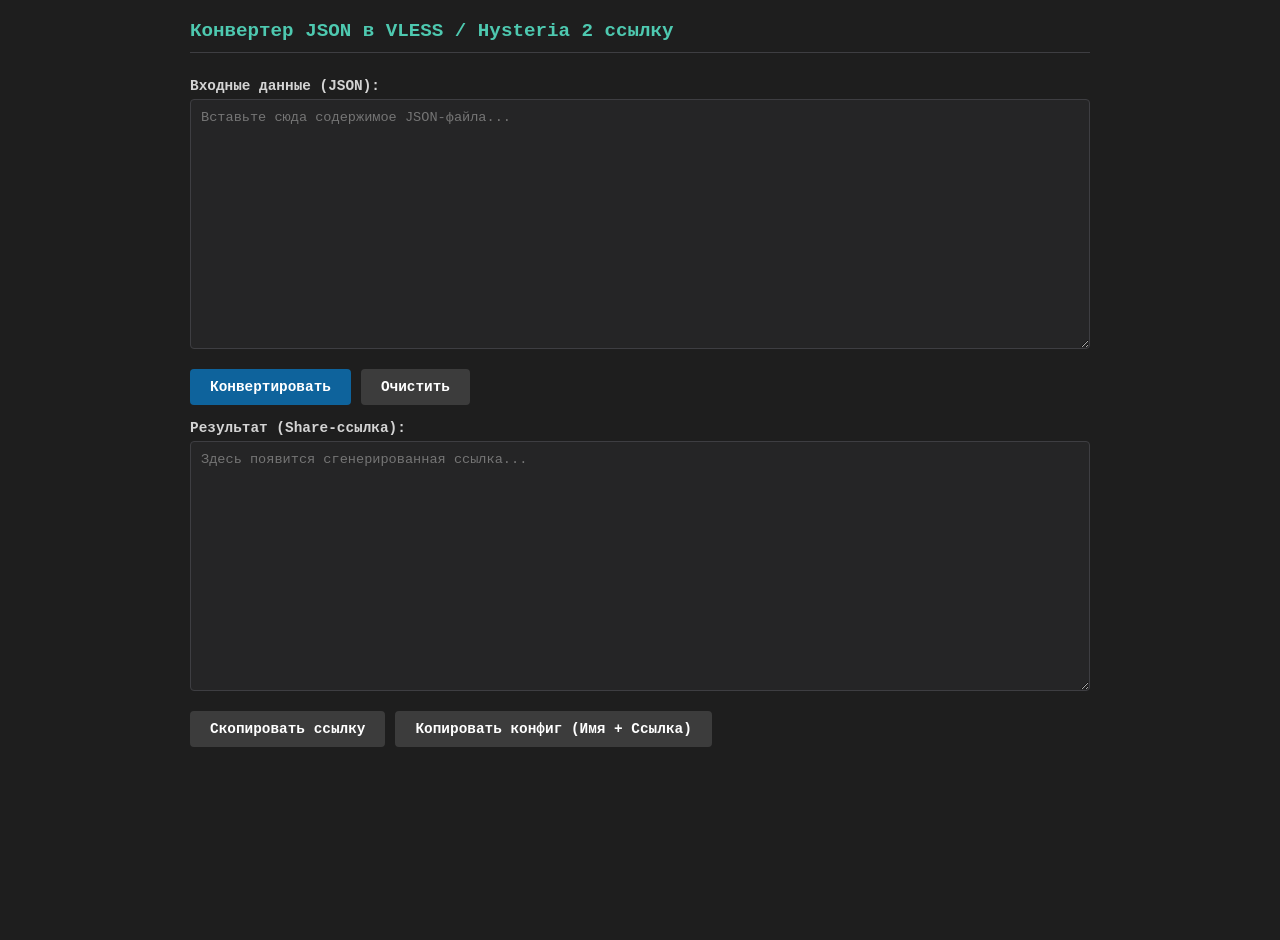
==== converter.html @ 9d79bfa4 "add converter" ====
<!DOCTYPE html>
<html lang="ru">
<head>
    <meta charset="UTF-8">
    <meta name="viewport" content="width=device-width, initial-scale=1.0">
    <title>Универсальный конвертер JSON в Share-ссылку</title>
    <style>
        :root {
            --bg-color: #1e1e1e;
            --text-color: #d4d4d4;
            --input-bg: #252526;
            --border-color: #3e3e42;
            --accent-color: #0e639c;
            --accent-hover: #1177bb;
            --success-color: #4ec9b0;
            --error-color: #f48771;
        }

        body {
            font-family: 'Consolas', 'Monaco', 'Courier New', monospace;
            background-color: var(--bg-color);
            color: var(--text-color);
            margin: 0;
            padding: 20px;
            display: flex;
            flex-direction: column;
            align-items: center;
            min-height: 100vh;
        }

        .container {
            width: 100%;
            max-width: 900px;
            display: flex;
            flex-direction: column;
            gap: 15px;
        }

        h2 {
            margin: 0 0 10px 0;
            font-size: 1.2rem;
            color: var(--success-color);
            border-bottom: 1px solid var(--border-color);
            padding-bottom: 10px;
        }

        label {
            font-size: 0.9rem;
            font-weight: bold;
            margin-bottom: 5px;
            display: block;
        }

        textarea {
            width: 100%;
            height: 250px;
            background-color: var(--input-bg);
            color: var(--text-color);
            border: 1px solid var(--border-color);
            border-radius: 4px;
            padding: 10px;
            font-family: inherit;
            font-size: 0.85rem;
            resize: vertical;
            box-sizing: border-box;
            outline: none;
        }

        textarea:focus {
            border-color: var(--accent-color);
        }

        .button-group {
            display: flex;
            gap: 10px;
            align-items: center;
            flex-wrap: wrap;
        }

        button {
            background-color: var(--accent-color);
            color: white;
            border: none;
            padding: 10px 20px;
            border-radius: 4px;
            cursor: pointer;
            font-family: inherit;
            font-size: 0.9rem;
            font-weight: bold;
            transition: background-color 0.2s, transform 0.1s;
        }

        button:hover {
            background-color: var(--accent-hover);
        }

        button:active {
            transform: translateY(1px);
        }

        button.secondary {
            background-color: #3c3c3c;
        }

        button.secondary:hover {
            background-color: #4c4c4c;
        }

        #status {
            font-size: 0.85rem;
            margin-top: 5px;
            min-height: 1.2em;
            margin-left: 10px;
        }

        .status-error { color: var(--error-color); }
        .status-success { color: var(--success-color); }

        .output-wrapper {
            position: relative;
        }

        .copy-indicator {
            position: absolute;
            right: 10px;
            top: 10px;
            font-size: 0.8rem;
            color: var(--success-color);
            opacity: 0;
            transition: opacity 0.3s;
            pointer-events: none;
            background-color: rgba(30, 30, 30, 0.8);
            padding: 2px 6px;
            border-radius: 3px;
        }

        .copy-indicator.visible {
            opacity: 1;
        }
    </style>
</head>
<body>

<div class="container">
    <h2>Конвертер JSON в VLESS / Hysteria 2 ссылку</h2>

    <div>
        <label for="jsonInput">Входные данные (JSON):</label>
        <textarea id="jsonInput" placeholder='Вставьте сюда содержимое JSON-файла...'></textarea>
    </div>

    <div class="button-group">
        <button id="convertBtn">Конвертировать</button>
        <button id="clearBtn" class="secondary">Очистить</button>
        <span id="status"></span>
    </div>

    <div class="output-wrapper">
        <label for="linkOutput">Результат (Share-ссылка):</label>
        <textarea id="linkOutput" readonly placeholder="Здесь появится сгенерированная ссылка..."></textarea>
        <span id="copyIndicator" class="copy-indicator">Скопировано!</span>
    </div>

    <div class="button-group">
        <button id="copyBtn" class="secondary">Скопировать ссылку</button>
        <button id="copyConfigBtn" class="secondary">Копировать конфиг (Имя + Ссылка)</button>
    </div>
</div>

<script>
    const jsonInput = document.getElementById('jsonInput');
    const linkOutput = document.getElementById('linkOutput');
    const convertBtn = document.getElementById('convertBtn');
    const copyBtn = document.getElementById('copyBtn');
    const copyConfigBtn = document.getElementById('copyConfigBtn');
    const clearBtn = document.getElementById('clearBtn');
    const status = document.getElementById('status');
    const copyIndicator = document.getElementById('copyIndicator');

    let currentRemark = '';

    function setStatus(message, isError = false) {
        status.textContent = message;
        status.className = isError ? 'status-error' : 'status-success';
    }

    function clearStatus() {
        status.textContent = '';
        status.className = '';
    }

    convertBtn.addEventListener('click', () => {
        clearStatus();
        const rawJson = jsonInput.value.trim();

        if (!rawJson) {
            setStatus('Ошибка: Поле ввода пустое.', true);
            return;
        }

        let config;
        try {
            config = JSON.parse(rawJson);
        } catch (e) {
            setStatus('Ошибка: Невалидный JSON формат. Проверьте синтаксис.', true);
            return;
        }

        const outbound = config.outbounds?.find(out => ['vless', 'hysteria'].includes(out.protocol));
        if (!outbound) {
            setStatus('Ошибка: Поддерживаются только протоколы "vless" или "hysteria".', true);
            return;
        }

        const protocol = outbound.protocol;
        currentRemark = config.remarks || config.name || `${protocol.toUpperCase()}_Config`;
        const remarkEncoded = encodeURIComponent(currentRemark);

        let finalLink = '';

        if (protocol === 'vless') {
            const vnext = outbound.settings?.vnext?.[0];
            if (!vnext || !vnext.users?.[0]) {
                setStatus('Ошибка: Неверная структура VLESS (отсутствует vnext или users).', true);
                return;
            }

            const user = vnext.users[0];
            const stream = outbound.streamSettings || {};
            const security = stream.security || 'none';
            const params = new URLSearchParams();

            params.append('type', stream.network || 'tcp');
            params.append('security', security);

            if (security === 'reality' || security === 'tls') {
                const secSettings = stream[`${security}Settings`] || {};
                if (secSettings.serverName) params.append('sni', secSettings.serverName);
                if (security === 'reality') {
                    if (secSettings.publicKey) params.append('pbk', secSettings.publicKey);
                    if (secSettings.shortId) params.append('sid', secSettings.shortId);
                    if (secSettings.spiderX) params.append('spx', secSettings.spiderX);
                    if (secSettings.fingerprint) params.append('fp', secSettings.fingerprint);
                }
            }

            if (user.flow) params.append('flow', user.flow);

            ['sockopt', 'tcpSettings', 'wsSettings', 'grpcSettings', 'httpupgradeSettings'].forEach(key => {
                if (stream[key] && Object.keys(stream[key]).length > 0) {
                    params.append(key, JSON.stringify(stream[key]));
                }
            });

            const queryString = params.toString().replace(/\+/g, '%20');
            finalLink = `vless://${user.id}@${vnext.address}:${vnext.port}?${queryString}#${remarkEncoded}`;

        } else if (protocol === 'hysteria') {
            const address = outbound.settings?.address;
            const port = outbound.settings?.port;
            // Auth может быть в settings или в streamSettings.hysteriaSettings
            const auth = outbound.streamSettings?.hysteriaSettings?.auth || outbound.settings?.auth || '';
            const tlsSettings = outbound.streamSettings?.tlsSettings || {};

            if (!address || !port) {
                setStatus('Ошибка: Неверная структура Hysteria (отсутствует address или port).', true);
                return;
            }

            const params = new URLSearchParams();
            if (tlsSettings.serverName) params.append('sni', tlsSettings.serverName);
            if (tlsSettings.alpn && tlsSettings.alpn.length > 0) params.append('alpn', tlsSettings.alpn[0]);
            // insecure=0 по умолчанию, можно добавить явно, если требуется

            const queryString = params.toString().replace(/\+/g, '%20');
            finalLink = `hy2://${auth}@${address}:${port}?${queryString}#${remarkEncoded}`;
        }

        linkOutput.value = finalLink;
        setStatus(`Конвертация ${protocol.toUpperCase()} успешно завершена.`);
    });

    function showCopyFeedback(buttonElement) {
        copyIndicator.classList.add('visible');
        const originalText = buttonElement.textContent;
        buttonElement.textContent = 'Скопировано!';
        setTimeout(() => {
            copyIndicator.classList.remove('visible');
            buttonElement.textContent = originalText;
        }, 2000);
    }

    copyBtn.addEventListener('click', async () => {
        const textToCopy = linkOutput.value.trim();
        if (!textToCopy) {
            setStatus('Нечего копировать: поле вывода пустое.', true);
            return;
        }
        try {
            await navigator.clipboard.writeText(textToCopy);
            showCopyFeedback(copyBtn);
            clearStatus();
        } catch (err) {
            setStatus('Ошибка при копировании в буфер обмена.', true);
        }
    });

    copyConfigBtn.addEventListener('click', async () => {
        const linkText = linkOutput.value.trim();
        if (!linkText || !currentRemark) {
            setStatus('Сначала выполните успешную конвертацию.', true);
            return;
        }
        const textToCopy = `${currentRemark}\n${linkText}`;
        try {
            await navigator.clipboard.writeText(textToCopy);
            showCopyFeedback(copyConfigBtn);
            clearStatus();
        } catch (err) {
            setStatus('Ошибка при копировании в буфер обмена.', true);
        }
    });

    clearBtn.addEventListener('click', () => {
        jsonInput.value = '';
        linkOutput.value = '';
        currentRemark = '';
        clearStatus();
        jsonInput.focus();
    });
</script>

</body>
</html>
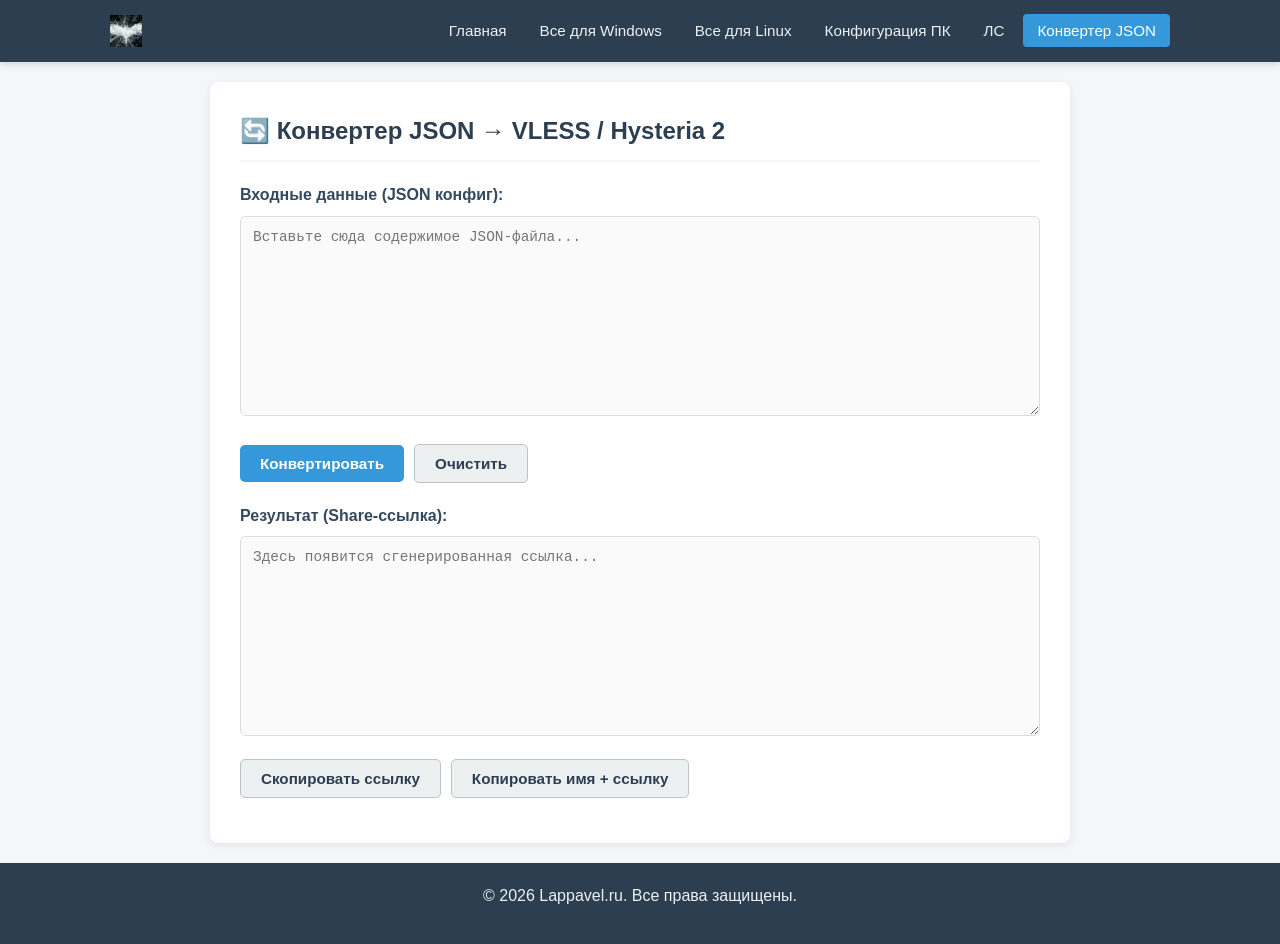
==== commit 061e4fdc: "+" ====
--- a/converter.html
+++ b/converter.html
@@ -3,135 +3,128 @@
 <head>
     <meta charset="UTF-8">
     <meta name="viewport" content="width=device-width, initial-scale=1.0">
-    <title>Универсальный конвертер JSON в Share-ссылку</title>
+    <title>Конвертер JSON — Lappavel.ru</title>
+    <link rel="icon" type="image/svg+xml" href="/favicon.svg">
+    <!-- Подключаем общие стили сайта -->
+    <link rel="stylesheet" href="/css/style.css">
+
+    <!-- Локальные стили только для элементов конвертера -->
     <style>
-        :root {
-            --bg-color: #1e1e1e;
-            --text-color: #d4d4d4;
-            --input-bg: #252526;
-            --border-color: #3e3e42;
-            --accent-color: #0e639c;
-            --accent-hover: #1177bb;
-            --success-color: #4ec9b0;
-            --error-color: #f48771;
-        }
-
-        body {
-            font-family: 'Consolas', 'Monaco', 'Courier New', monospace;
-            background-color: var(--bg-color);
-            color: var(--text-color);
-            margin: 0;
-            padding: 20px;
-            display: flex;
-            flex-direction: column;
-            align-items: center;
-            min-height: 100vh;
-        }
-
-        .container {
+        /* Адаптация контейнера под layout сайта */
+        .converter-container {
             width: 100%;
             max-width: 900px;
-            display: flex;
-            flex-direction: column;
-            gap: 15px;
-        }
-
-        h2 {
-            margin: 0 0 10px 0;
-            font-size: 1.2rem;
-            color: var(--success-color);
-            border-bottom: 1px solid var(--border-color);
+            margin: 0 auto;
+            padding: 20px;
+        }
+
+        /* Карточка вокруг всего инструмента */
+        .tool-card {
+            background: white;
+            border-radius: 8px;
+            box-shadow: 0 2px 8px rgba(0,0,0,0.08);
+            padding: 30px;
+        }
+
+        h2.tool-title {
+            color: #2c3e50;
+            margin-top: 0;
+            margin-bottom: 20px;
+            font-size: 1.5rem;
+            border-bottom: 2px solid #f4f6f9;
             padding-bottom: 10px;
         }
 
         label {
-            font-size: 0.9rem;
+            display: block;
+            margin-bottom: 8px;
             font-weight: bold;
-            margin-bottom: 5px;
-            display: block;
+            color: #34495e;
         }
 
         textarea {
             width: 100%;
-            height: 250px;
-            background-color: var(--input-bg);
-            color: var(--text-color);
-            border: 1px solid var(--border-color);
-            border-radius: 4px;
-            padding: 10px;
-            font-family: inherit;
-            font-size: 0.85rem;
+            height: 200px;
+            padding: 12px;
+            border: 1px solid #ddd;
+            border-radius: 6px;
+            font-family: 'Consolas', 'Monaco', monospace;
+            font-size: 0.9rem;
             resize: vertical;
+            transition: border-color 0.2s;
+            background-color: #fafafa;
             box-sizing: border-box;
+        }
+
+        textarea:focus {
             outline: none;
-        }
-
-        textarea:focus {
-            border-color: var(--accent-color);
+            border-color: #3498db;
+            background-color: #fff;
         }
 
         .button-group {
             display: flex;
             gap: 10px;
+            margin: 15px 0;
             align-items: center;
             flex-wrap: wrap;
         }
 
-        button {
-            background-color: var(--accent-color);
+        /* Переопределяем стандартные кнопки сайта для этого блока */
+        button.action-btn {
+            background-color: #3498db;
             color: white;
             border: none;
             padding: 10px 20px;
-            border-radius: 4px;
+            border-radius: 5px;
             cursor: pointer;
-            font-family: inherit;
+            font-weight: bold;
+            font-size: 0.95rem;
+            transition: background-color 0.2s;
+        }
+
+        button.action-btn:hover {
+            background-color: #2980b9;
+        }
+
+        button.secondary-btn {
+            background-color: #ecf0f1;
+            color: #2c3e50;
+            border: 1px solid #bdc3c7;
+        }
+
+        button.secondary-btn:hover {
+            background-color: #dde4e6;
+        }
+
+        #status {
             font-size: 0.9rem;
             font-weight: bold;
-            transition: background-color 0.2s, transform 0.1s;
-        }
-
-        button:hover {
-            background-color: var(--accent-hover);
-        }
-
-        button:active {
-            transform: translateY(1px);
-        }
-
-        button.secondary {
-            background-color: #3c3c3c;
-        }
-
-        button.secondary:hover {
-            background-color: #4c4c4c;
-        }
-
-        #status {
-            font-size: 0.85rem;
-            margin-top: 5px;
-            min-height: 1.2em;
             margin-left: 10px;
         }
 
-        .status-error { color: var(--error-color); }
-        .status-success { color: var(--success-color); }
+        .status-error { color: #e74c3c; }
+        .status-success { color: #2ecc71; }
 
         .output-wrapper {
             position: relative;
-        }
-
+            margin-top: 20px;
+        }
+
+        /* Индикатор копирования в углу поля вывода */
         .copy-indicator {
             position: absolute;
-            right: 10px;
-            top: 10px;
+            right: 15px;
+            top: 45px; /* Смещение вниз от лейбла */
             font-size: 0.8rem;
-            color: var(--success-color);
+            color: #2ecc71;
             opacity: 0;
             transition: opacity 0.3s;
             pointer-events: none;
-            background-color: rgba(30, 30, 30, 0.8);
-            padding: 2px 6px;
-            border-radius: 3px;
+            background-color: rgba(255, 255, 255, 0.9);
+            padding: 2px 8px;
+            border-radius: 4px;
+            border: 1px solid #eee;
         }
 
         .copy-indicator.visible {
@@ -141,31 +134,59 @@
 </head>
 <body>
 
-<div class="container">
-    <h2>Конвертер JSON в VLESS / Hysteria 2 ссылку</h2>
-
-    <div>
-        <label for="jsonInput">Входные данные (JSON):</label>
-        <textarea id="jsonInput" placeholder='Вставьте сюда содержимое JSON-файла...'></textarea>
+<!-- ОБЩАЯ ШАПКА САЙТА -->
+<header>
+    <div class="header-inner">
+        <a href="/" class="logo">
+            <img src="/favicon.svg" alt="Логотип">
+        </a>
+        <nav>
+            <ul>
+                <li><a href="/">Главная</a></li>
+                <li><a href="/windows.html">Все для Windows</a></li>
+                <li><a href="/linux.html">Все для Linux</a></li>
+                <li><a href="/pc-config.html">Конфигурация ПК</a></li>
+                <li><a href="/lic-scheta.html">ЛС</a></li>
+                <li><a href="/converter.html" class="active">Конвертер JSON</a></li>
+            </ul>
+        </nav>
     </div>
-
-    <div class="button-group">
-        <button id="convertBtn">Конвертировать</button>
-        <button id="clearBtn" class="secondary">Очистить</button>
-        <span id="status"></span>
+</header>
+
+<main class="container converter-container">
+
+    <div class="tool-card">
+        <h2 class="tool-title">🔄 Конвертер JSON → VLESS / Hysteria 2</h2>
+
+        <div style="margin-bottom: 20px;">
+            <label for="jsonInput">Входные данные (JSON конфиг):</label>
+            <textarea id="jsonInput" placeholder='Вставьте сюда содержимое JSON-файла...'></textarea>
+        </div>
+
+        <div class="button-group">
+            <button id="convertBtn" class="action-btn">Конвертировать</button>
+            <button id="clearBtn" class="secondary-btn action-btn">Очистить</button>
+            <span id="status"></span>
+        </div>
+
+        <div class="output-wrapper">
+            <label for="linkOutput">Результат (Share-ссылка):</label>
+            <textarea id="linkOutput" readonly placeholder="Здесь появится сгенерированная ссылка..."></textarea>
+            <span id="copyIndicator" class="copy-indicator">Скопировано!</span>
+        </div>
+
+        <div class="button-group">
+            <button id="copyBtn" class="secondary-btn action-btn">Скопировать ссылку</button>
+            <button id="copyConfigBtn" class="secondary-btn action-btn">Копировать имя + ссылку</button>
+        </div>
     </div>
 
-    <div class="output-wrapper">
-        <label for="linkOutput">Результат (Share-ссылка):</label>
-        <textarea id="linkOutput" readonly placeholder="Здесь появится сгенерированная ссылка..."></textarea>
-        <span id="copyIndicator" class="copy-indicator">Скопировано!</span>
-    </div>
-
-    <div class="button-group">
-        <button id="copyBtn" class="secondary">Скопировать ссылку</button>
-        <button id="copyConfigBtn" class="secondary">Копировать конфиг (Имя + Ссылка)</button>
-    </div>
-</div>
+</main>
+
+<!-- ОБЩИЙ ПОДВАЛ САЙТА -->
+<footer>
+    <p>&copy; 2026 Lappavel.ru. Все права защищены.</p>
+</footer>
 
 <script>
     const jsonInput = document.getElementById('jsonInput');
@@ -270,7 +291,6 @@
             const params = new URLSearchParams();
             if (tlsSettings.serverName) params.append('sni', tlsSettings.serverName);
             if (tlsSettings.alpn && tlsSettings.alpn.length > 0) params.append('alpn', tlsSettings.alpn[0]);
-            // insecure=0 по умолчанию, можно добавить явно, если требуется
 
             const queryString = params.toString().replace(/\+/g, '%20');
             finalLink = `hy2://${auth}@${address}:${port}?${queryString}#${remarkEncoded}`;
@@ -283,7 +303,7 @@
     function showCopyFeedback(buttonElement) {
         copyIndicator.classList.add('visible');
         const originalText = buttonElement.textContent;
-        buttonElement.textContent = 'Скопировано!';
+        buttonElement.textContent = '✅ Готово!';
         setTimeout(() => {
             copyIndicator.classList.remove('visible');
             buttonElement.textContent = originalText;
--- a/css/style.css
+++ b/css/style.css
@@ -0,0 +1,222 @@
+* {
+margin: 0;
+padding: 0;
+box-sizing: border-box;
+}
+
+body {
+    font-family: 'Segoe UI', Tahoma, Geneva, Verdana, sans-serif;
+    line-height: 1.6;
+    color: #333;
+    background-color: #f4f6f9;
+    min-height: 100vh;
+    display: flex;
+    flex-direction: column;
+}
+
+.container {
+    width: 90%;
+    max-width: 1100px;
+    margin: 0 auto;
+    padding: 20px;
+}
+
+/* ===== Шапка и меню ===== */
+header {
+    background-color: #2c3e50;
+    color: white;
+    position: sticky;
+    top: 0;
+    z-index: 100;
+    box-shadow: 0 2px 8px rgba(0,0,0,0.15);
+}
+
+.header-inner {
+    display: flex;
+    align-items: center;
+    justify-content: space-between;
+    flex-wrap: wrap;
+    padding: 15px 20px;
+    max-width: 1100px;
+    margin: 0 auto;
+}
+
+.logo {
+    font-size: 1.4rem;
+    font-weight: bold;
+    color: #fff;
+    text-decoration: none;
+    display: flex;
+    align-items: center;
+    gap: 10px;
+}
+
+.logo img {
+    width: 32px;
+    height: 32px;
+}
+
+nav ul {
+    list-style: none;
+    display: flex;
+    flex-wrap: wrap;
+    gap: 5px;
+}
+
+nav a {
+    color: #ecf0f1;
+    text-decoration: none;
+    padding: 8px 14px;
+    border-radius: 4px;
+    transition: background-color 0.2s, color 0.2s;
+    font-size: 0.95rem;
+}
+
+nav a:hover {
+    background-color: #34495e;
+    color: #3498db;
+}
+
+nav a.active {
+    background-color: #3498db;
+    color: white;
+}
+
+/* Мобильное меню */
+@media (max-width: 768px) {
+    .header-inner {
+        flex-direction: column;
+        gap: 10px;
+    }
+    nav ul {
+        justify-content: center;
+    }
+    nav a {
+        padding: 6px 10px;
+        font-size: 0.85rem;
+    }
+}
+
+/* ===== Основной контент ===== */
+main {
+    flex: 1;
+    padding: 40px 0;
+}
+
+h1 {
+    color: #2c3e50;
+    margin-bottom: 1rem;
+    font-size: 2rem;
+}
+
+h2 {
+    color: #2c3e50;
+    margin: 1.5rem 0 1rem;
+    font-size: 1.5rem;
+}
+
+p {
+    margin-bottom: 1rem;
+}
+
+section {
+    margin-bottom: 2rem;
+}
+
+.hero {
+    background: linear-gradient(135deg, #3498db 0%, #2c3e50 100%);
+    color: white;
+    padding: 60px 20px;
+    text-align: center;
+    border-radius: 8px;
+    margin-bottom: 30px;
+}
+
+.hero h1 {
+    color: white;
+    font-size: 2.5rem;
+    margin-bottom: 15px;
+}
+
+.hero p {
+    font-size: 1.2rem;
+    opacity: 0.9;
+}
+
+/* Карточки */
+.grid {
+    display: grid;
+    grid-template-columns: repeat(auto-fit, minmax(280px, 1fr));
+    gap: 20px;
+    margin-top: 20px;
+}
+
+.card {
+    background: white;
+    border-radius: 8px;
+    box-shadow: 0 2px 8px rgba(0,0,0,0.08);
+    padding: 25px;
+    transition: transform 0.2s, box-shadow 0.2s;
+}
+
+.card:hover {
+    transform: translateY(-4px);
+    box-shadow: 0 6px 16px rgba(0,0,0,0.12);
+}
+
+.card h3 {
+    color: #2c3e50;
+    margin-bottom: 10px;
+    font-size: 1.2rem;
+}
+
+.card a {
+    color: #3498db;
+    text-decoration: none;
+    font-weight: bold;
+}
+
+.card a:hover {
+    text-decoration: underline;
+}
+
+/* Кнопки */
+.btn {
+    display: inline-block;
+    background-color: #3498db;
+    color: white !important;
+    padding: 12px 24px;
+    text-decoration: none;
+    border-radius: 5px;
+    font-weight: bold;
+    transition: background-color 0.2s;
+    margin-top: 10px;
+}
+
+.btn:hover {
+    background-color: #2980b9;
+}
+
+/* Списки */
+ul.content-list {
+    margin-left: 25px;
+    margin-bottom: 1rem;
+}
+
+ul.content-list li {
+    margin-bottom: 8px;
+}
+
+/* Подвал */
+footer {
+    background-color: #2c3e50;
+    color: #ecf0f1;
+    text-align: center;
+    padding: 20px;
+    margin-top: auto;
+}
+
+footer a {
+    color: #3498db;
+    text-decoration: none;
+}
